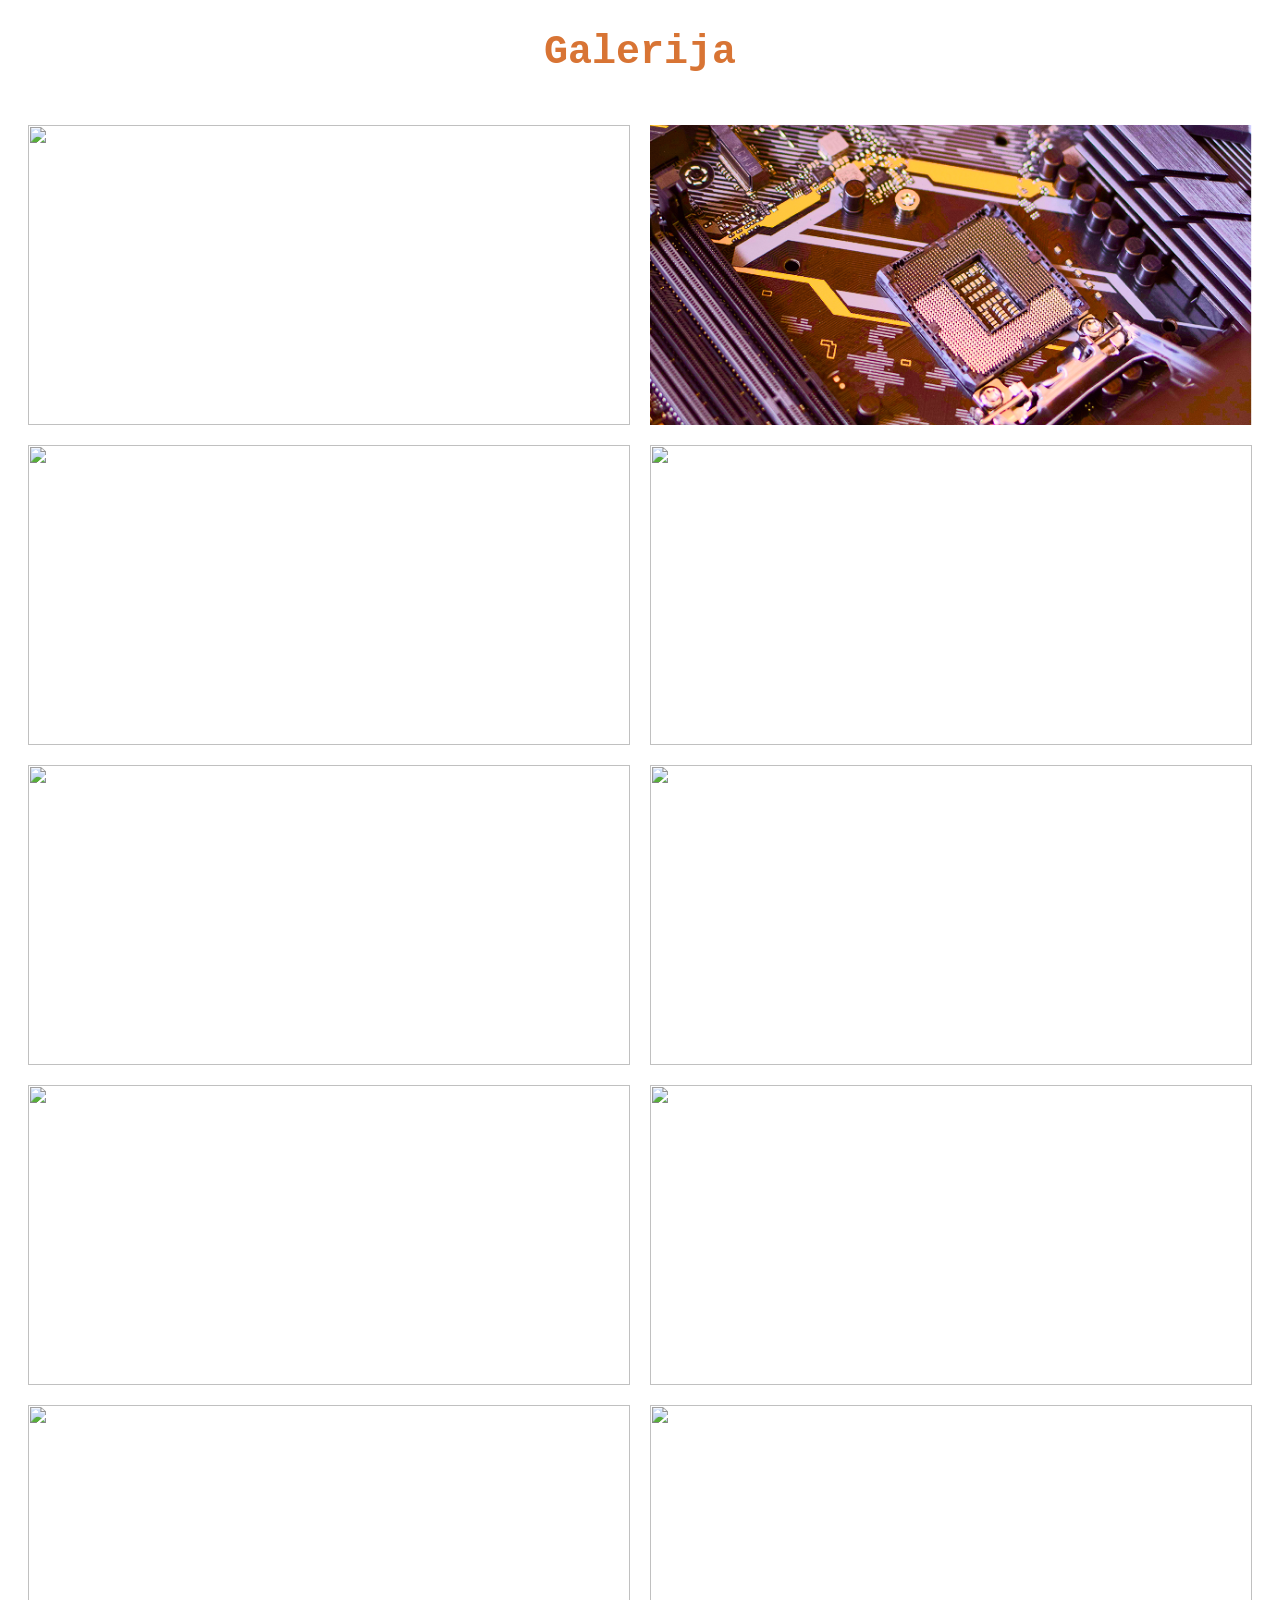
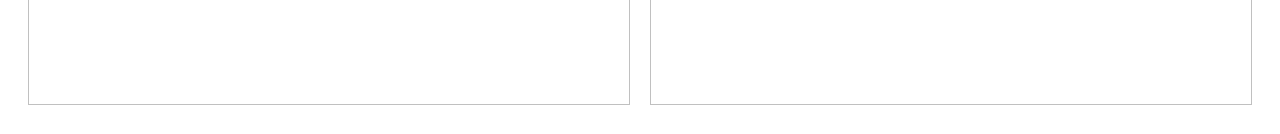
==== gallery.html @ e5f66e9d "Checkpoint before assistant change: Show more pictures in an easy to navigate and visually appealing" ====
<!DOCTYPE html>
<html>
<head>
  <meta charset="utf-8">
  <meta name="viewport" content="width=device-width">
  <title>Galerija</title>
  <link href="style.css" rel="stylesheet" type="text/css" />
</head>
<body>
  <h1 class="gallery-title">Galerija</h1>
  
  <div class="gallery">
    <div class="galerija-img">
      <img src="https://cdn.pixabay.com/photo/2014/12/29/15/36/business-582912_1280.jpg" >
    </div> 
    
    <div class="galerija-img">
      <img src="Default.jpg" alt="Computer">
    </div>
    
        <div class="galerija-img">
      <img src="https://cdn.pixabay.com/photo/2016/11/19/14/00/code-1839406_1280.jpg" >
        </div>
    
          <div class="galerija-img">
      <img src="https://cdn.pixabay.com/photo/2015/12/04/14/05/code-1076536_1280.jpg" >
    </div>
    
    <div class="galerija-img">
      <img src="https://media.istockphoto.com/id/2151295139/photo/professional-online-gamer-hand-fingers.jpg?s=2048x2048&w=is&k=20&c=ZoyDd30pW40sgpxtg-zFypggmSfv9554TWhzpuha5FE=" >
      </div>

    <div class="galerija-img">
      <img src="https://cdn.pixabay.com/photo/2015/07/17/22/43/student-849822_1280.jpg" >
       </div>

    <div class="galerija-img">
      <img src="https://cdn.pixabay.com/photo/2020/04/02/22/05/home-office-4996834_1280.jpg" >
       </div>
    
    <div class="galerija-img">
      <img src="https://cdn.pixabay.com/photo/2016/11/23/14/45/coding-1853305_1280.jpg" >
       </div>

    <div class="galerija-img">
      <img src="https://cdn.pixabay.com/photo/2016/11/23/00/32/woman-1851464_1280.jpg" >
       </div>

    <div class="galerija-img">
      <img src="https://cdn.pixabay.com/photo/2015/06/24/15/45/hands-820272_1280.jpg" >
       </div>



  </div>


  
</body>
</html>
---- style.css ----
.title {
    text-align: left; 
    margin-right: 30%;
    font-size:40px;
    font-family: "Anonymous Pro", monospace;
    font-weight: bold;
    color:#D87434;
    -webkit-text-stroke-width: 1px;
    -webkit-text-stroke-color: black;
}

h2{
    text-align: center;
    margin-right:40%;
    margin-bottom:20%;
    font-size:28px;
    font-family: "Anonymous Pro", monospace;
    color:#D87434;
}


.buttonbox {
    display: flex;
    justify-content: center;
    align-items: center;
    margin-top: 50px;
   
    
}

button {
    text-align: center;
    padding: 30px 40px;
    width: auto;
    cursor: pointer;
    border-radius: 12px;
    color:#ffffff;
    background-color:#EBAB72;
}



.moto {
    text-align: center;
    font-size:50px;
    padding: 10px 20px;
    width: auto;
    font-family: "Anonymous Pro", monospace;
    color:#4f3c30;
    margin-left: 700px;
    margin-right: 700px;
    margin-top:50px;
    }
}

.kontakti {
    text-align: left;
    font-size:60px;
    font-family: "Anonymous Pro", monospace;
}

.top {                                                                                                 
    text-align: center;
    font-size:60px;
    font-family: "Anonymous Pro", monospace;  
    color:#bf6731;
}

.under{
    text-align: left;
    font-size:30px;
    font-family: "Anonymous Pro", monospace;  
    color:#D87434;
}

img {
    width: 100%;
    height: 400px;
    object-fit: cover;
    margin: 0;
    padding: 0;
    display: block;
}                   

image{
    position: absolute;
    width: 200px;
    height: 270px;
    border-radius: 30px;
}

nav a {
    color: #000000;
    font-size: 18px;
    font-weight:bold;
    font-family: "Anonymous Pro", monospace;
    margin: 15px;
}

.logo {
    color: #000000;
    font-size:25px;
    font-weight: bold;
    font-family: "Anonymous Pro", monospace;
    margin-right: 40px;
}

nav {
    display: flex;
    justify-content: space-between;
    align-items: center;
    padding: 20px 40px;
    background-color: #feba90;
    border-radius: auto;
    opacity: 0.5;
}
.text {
    text-align: center;
    font-size:25px;
    margin-left: 700px;
    margin-right: 700px;
    margin-top:50px;
    margin-bottom:50px;
}

.gallery-title {
    text-align: center;
    font-size: 40px;
    color: #D87434;
    margin: 30px 0;
    font-family: "Anonymous Pro", monospace;
}

.gallery {
    display: grid;
    grid-template-columns: repeat(2, 1fr);
    gap: 20px;
    padding: 20px;
}



.galerija-img img  {
    width: 100%;
    height: 300px;
    object-fit: cover;
    transition: transform 0.3s ease;
}

.gallery-item img:hover {
    transform: scale(1.05);
}
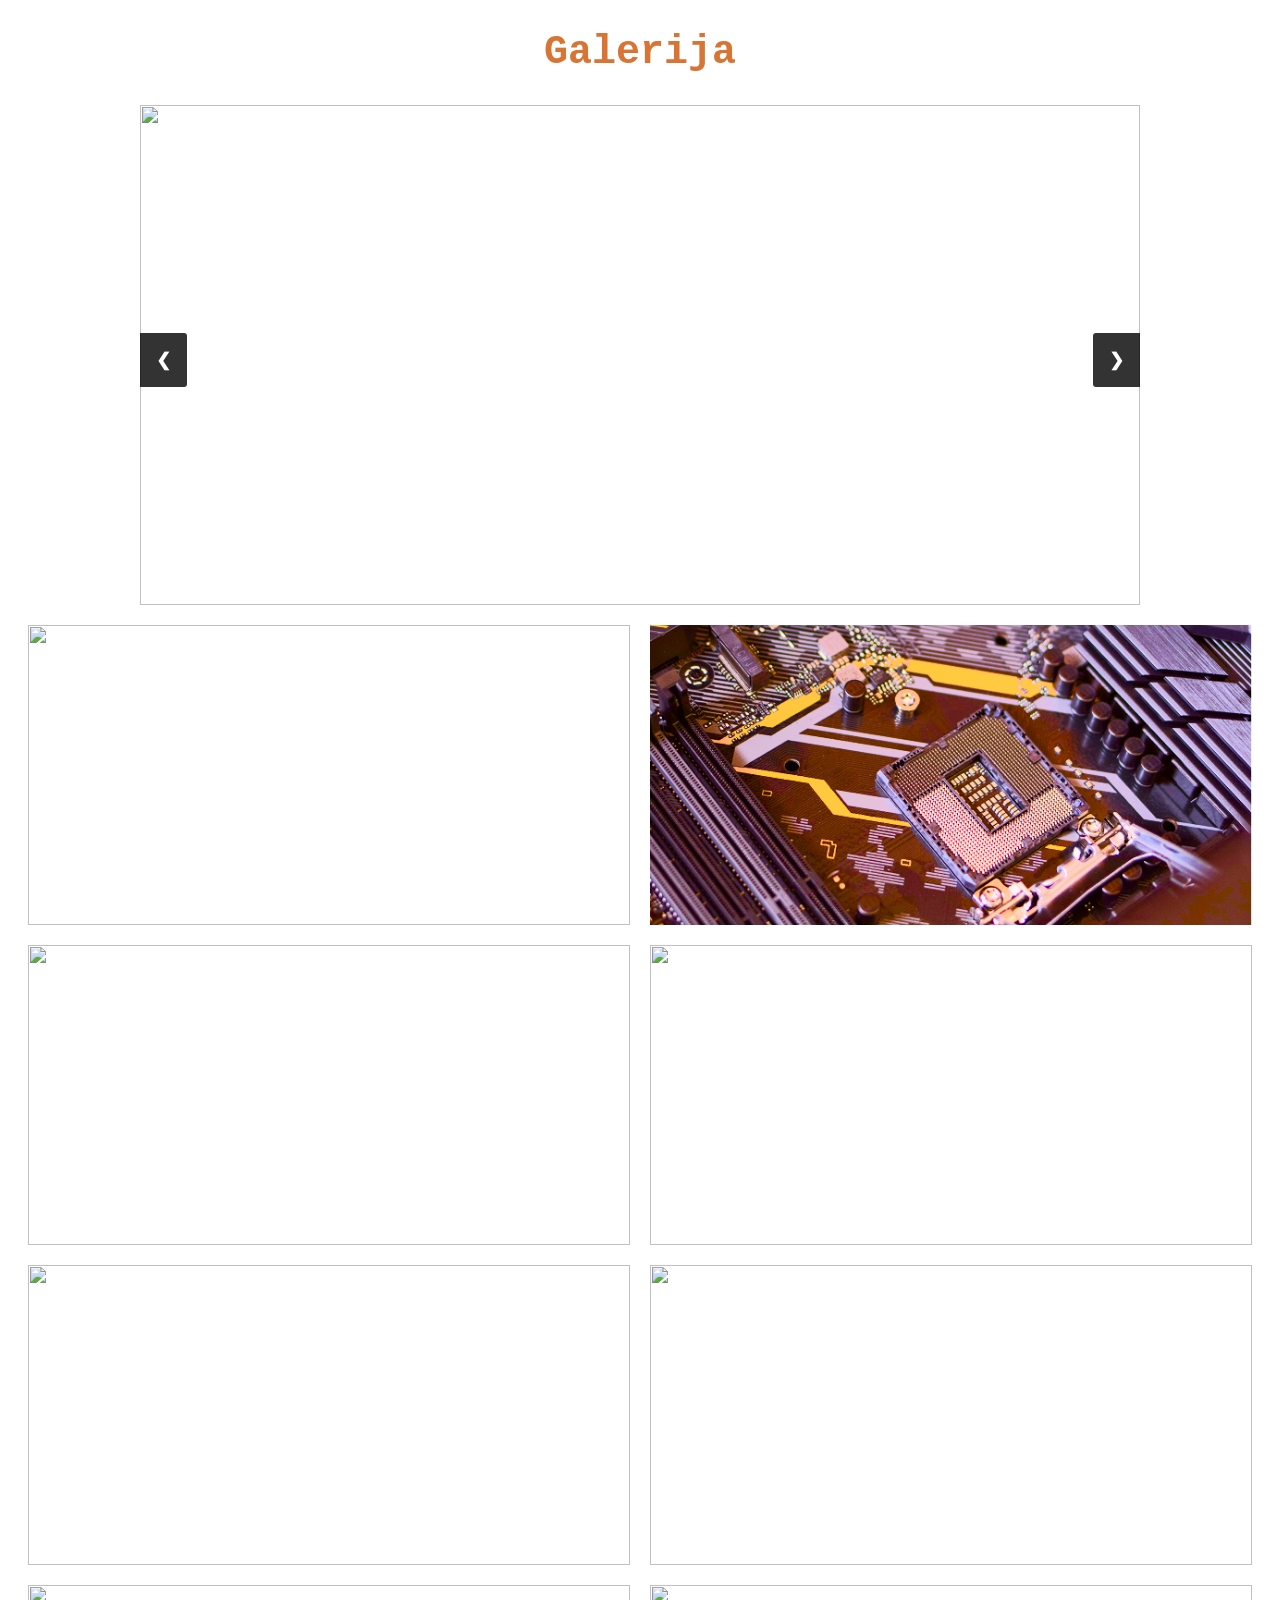
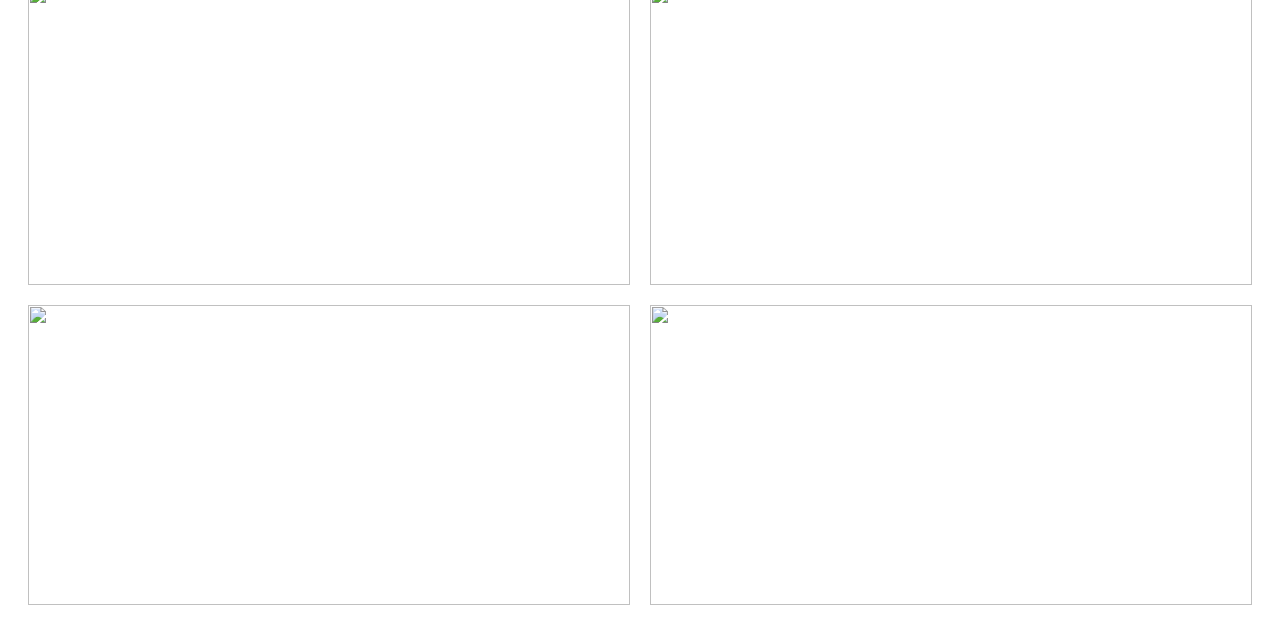
==== commit 10532bda: "Assistant checkpoint: Add image slideshow with navigation controls Assistant generated file changes:" ====
--- a/gallery.html
+++ b/gallery.html
@@ -9,6 +9,20 @@
 </head>
 <body>
   <h1 class="gallery-title">Galerija</h1>
+
+  <div class="slideshow-container">
+    <div class="slides fade">
+      <img src="https://cdn.pixabay.com/photo/2014/12/29/15/36/business-582912_1280.jpg">
+    </div>
+    <div class="slides fade">
+      <img src="Default.jpg">
+    </div>
+    <div class="slides fade">
+      <img src="https://cdn.pixabay.com/photo/2016/11/19/14/00/code-1839406_1280.jpg">
+    </div>
+    <a class="prev" onclick="changeSlide(-1)">❮</a>
+    <a class="next" onclick="changeSlide(1)">❯</a>
+  </div>
   
   <div class="gallery">
     <div class="galerija-img">
@@ -57,5 +71,6 @@
 
 
   
+<script src="script.js"></script>
 </body>
 </html>
--- a/style.css
+++ b/style.css
@@ -149,4 +149,55 @@
 
 .gallery-item img:hover {
     transform: scale(1.05);
+}
+
+.slideshow-container {
+    max-width: 1000px;
+    position: relative;
+    margin: auto;
+}
+
+.slides {
+    display: none;
+}
+
+.slides img {
+    width: 100%;
+    height: 500px;
+    object-fit: cover;
+}
+
+.prev, .next {
+    cursor: pointer;
+    position: absolute;
+    top: 50%;
+    width: auto;
+    padding: 16px;
+    margin-top: -22px;
+    color: white;
+    font-weight: bold;
+    font-size: 18px;
+    transition: 0.6s ease;
+    border-radius: 0 3px 3px 0;
+    user-select: none;
+    background-color: rgba(0,0,0,0.8);
+}
+
+.next {
+    right: 0;
+    border-radius: 3px 0 0 3px;
+}
+
+.prev:hover, .next:hover {
+    background-color: rgba(0,0,0,0.9);
+}
+
+.fade {
+    animation-name: fade;
+    animation-duration: 1.5s;
+}
+
+@keyframes fade {
+    from {opacity: .4} 
+    to {opacity: 1}
 }
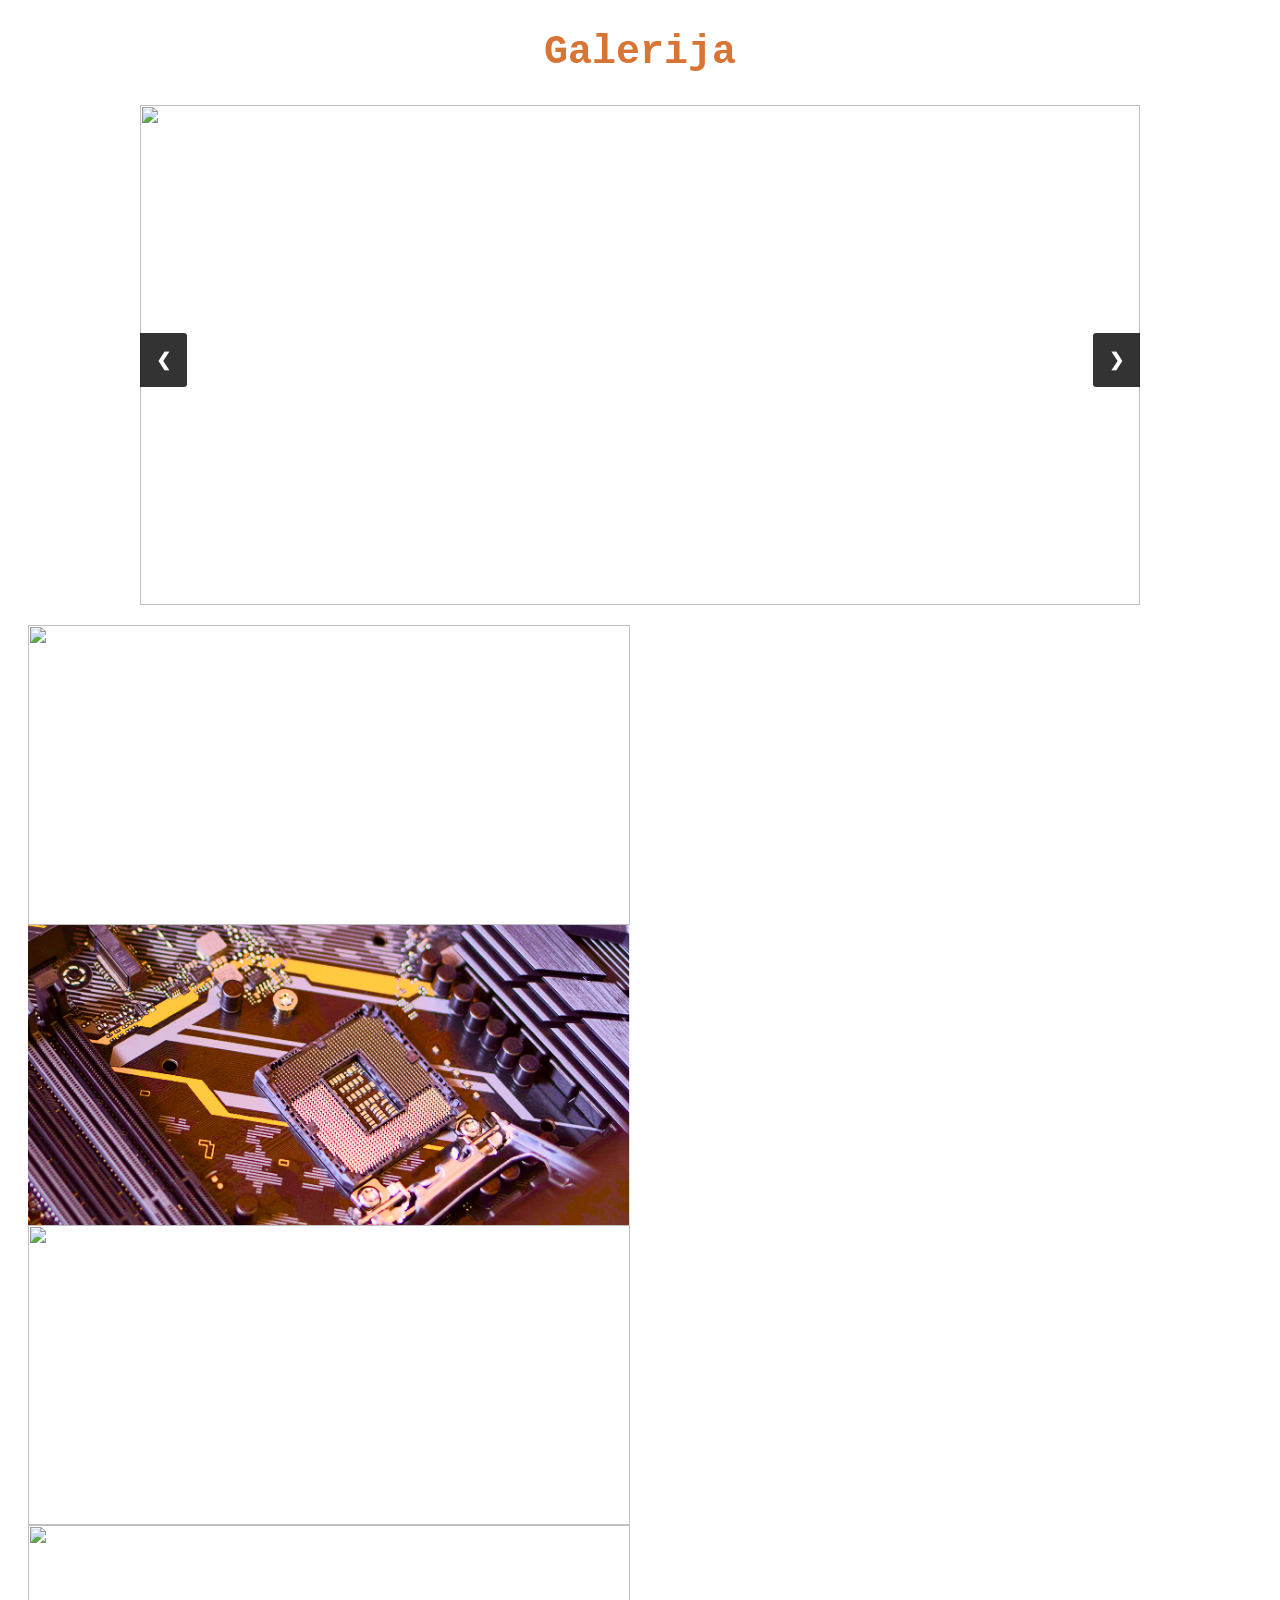
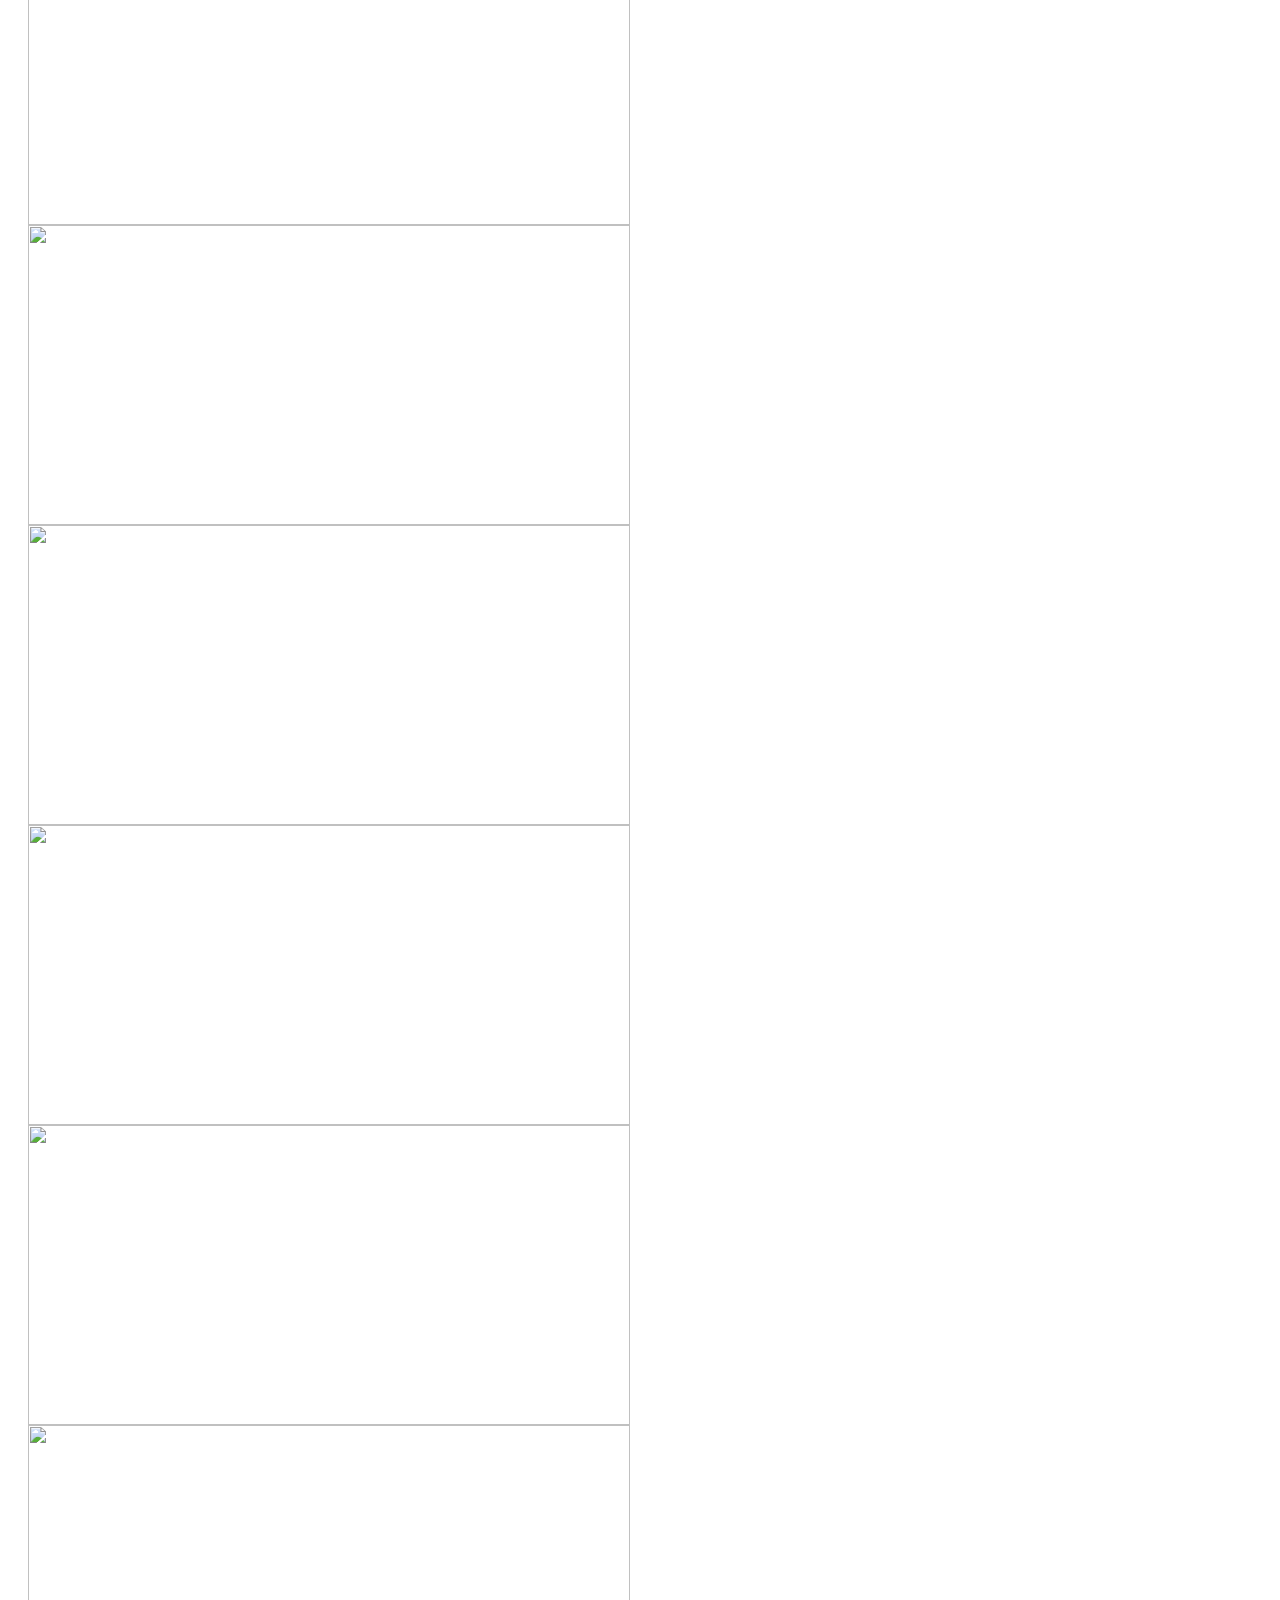
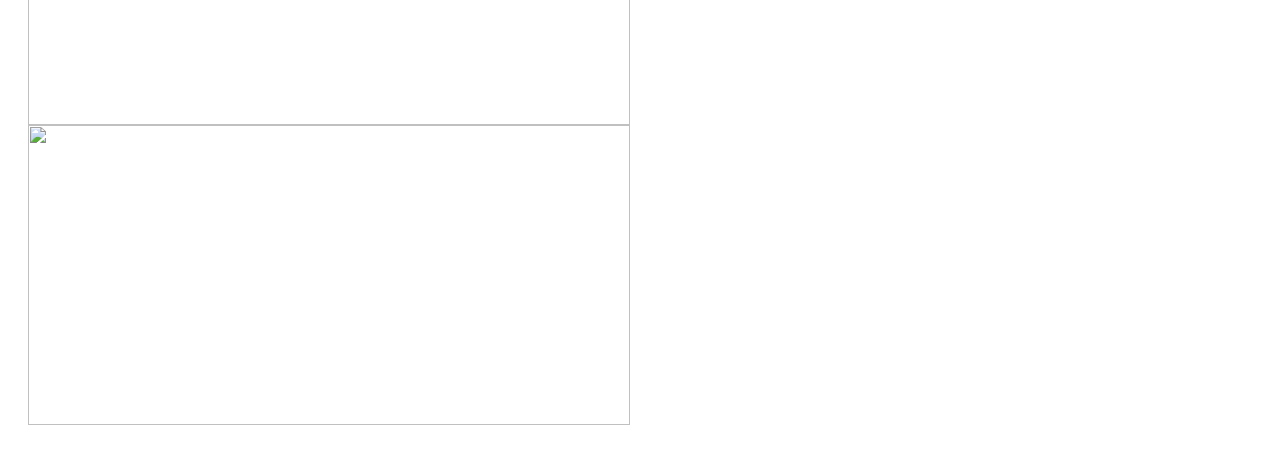
==== commit 00a72bd2: "Checkpoint before assistant change: Limit images to slideshow, preventing them from appearing elsewh" ====
--- a/gallery.html
+++ b/gallery.html
@@ -20,50 +20,62 @@
     <div class="slides fade">
       <img src="https://cdn.pixabay.com/photo/2016/11/19/14/00/code-1839406_1280.jpg">
     </div>
+    <div class="slides fade">
+      <img src="https://cdn.pixabay.com/photo/2015/12/04/14/05/code-1076536_1280.jpg">
+    </div>
+    <div class="slides fade">
+      <img src="https://media.istockphoto.com/id/2151295139/photo/professional-online-gamer-hand-fingers.jpg?s=2048x2048&w=is&k=20&c=ZoyDd30pW40sgpxtg-zFypggmSfv9554TWhzpuha5FE=">
+    </div>
+    <div class="slides fade">
+      <img src="https://cdn.pixabay.com/photo/2015/07/17/22/43/student-849822_1280.jpg">
+    </div>
+    <div class="slides fade">
+      <img src="https://cdn.pixabay.com/photo/2020/04/02/22/05/home-office-4996834_1280.jpg">
+    </div>
+    <div class="slides fade">
+      <img src="https://cdn.pixabay.com/photo/2016/11/23/14/45/coding-1853305_1280.jpg">
+    </div>
+    <div class="slides fade">
+      <img src="https://cdn.pixabay.com/photo/2016/11/23/00/32/woman-1851464_1280.jpg">
+    </div>
+    <div class="slides fade">
+      <img src="https://cdn.pixabay.com/photo/2015/06/24/15/45/hands-820272_1280.jpg">
+    </div>
     <a class="prev" onclick="changeSlide(-1)">❮</a>
     <a class="next" onclick="changeSlide(1)">❯</a>
   </div>
-  
+
   <div class="gallery">
     <div class="galerija-img">
       <img src="https://cdn.pixabay.com/photo/2014/12/29/15/36/business-582912_1280.jpg" >
-    </div> 
+      <img src="Default.jpg" alt="Computer">
+      <img src="https://cdn.pixabay.com/photo/2016/11/19/14/00/code-1839406_1280.jpg" >
+      <img src="https://cdn.pixabay.com/photo/2015/12/04/14/05/code-1076536_1280.jpg" >
+  
+
     
-    <div class="galerija-img">
-      <img src="Default.jpg" alt="Computer">
-    </div>
+      <img src="https://media.istockphoto.com/id/2151295139/photo/professional-online-gamer-hand-fingers.jpg?s=2048x2048&w=is&k=20&c=ZoyDd30pW40sgpxtg-zFypggmSfv9554TWhzpuha5FE=" >
     
-        <div class="galerija-img">
-      <img src="https://cdn.pixabay.com/photo/2016/11/19/14/00/code-1839406_1280.jpg" >
-        </div>
+
+   
+      <img src="https://cdn.pixabay.com/photo/2015/07/17/22/43/student-849822_1280.jpg" >
     
-          <div class="galerija-img">
-      <img src="https://cdn.pixabay.com/photo/2015/12/04/14/05/code-1076536_1280.jpg" >
-    </div>
+
+   
+      <img src="https://cdn.pixabay.com/photo/2020/04/02/22/05/home-office-4996834_1280.jpg" >
+       
+
+   
+      <img src="https://cdn.pixabay.com/photo/2016/11/23/14/45/coding-1853305_1280.jpg" >
+      
+
     
-    <div class="galerija-img">
-      <img src="https://media.istockphoto.com/id/2151295139/photo/professional-online-gamer-hand-fingers.jpg?s=2048x2048&w=is&k=20&c=ZoyDd30pW40sgpxtg-zFypggmSfv9554TWhzpuha5FE=" >
-      </div>
+      <img src="https://cdn.pixabay.com/photo/2016/11/23/00/32/woman-1851464_1280.jpg" >
+      
 
-    <div class="galerija-img">
-      <img src="https://cdn.pixabay.com/photo/2015/07/17/22/43/student-849822_1280.jpg" >
-       </div>
-
-    <div class="galerija-img">
-      <img src="https://cdn.pixabay.com/photo/2020/04/02/22/05/home-office-4996834_1280.jpg" >
-       </div>
     
-    <div class="galerija-img">
-      <img src="https://cdn.pixabay.com/photo/2016/11/23/14/45/coding-1853305_1280.jpg" >
-       </div>
-
-    <div class="galerija-img">
-      <img src="https://cdn.pixabay.com/photo/2016/11/23/00/32/woman-1851464_1280.jpg" >
-       </div>
-
-    <div class="galerija-img">
       <img src="https://cdn.pixabay.com/photo/2015/06/24/15/45/hands-820272_1280.jpg" >
-       </div>
+      
 
 
 
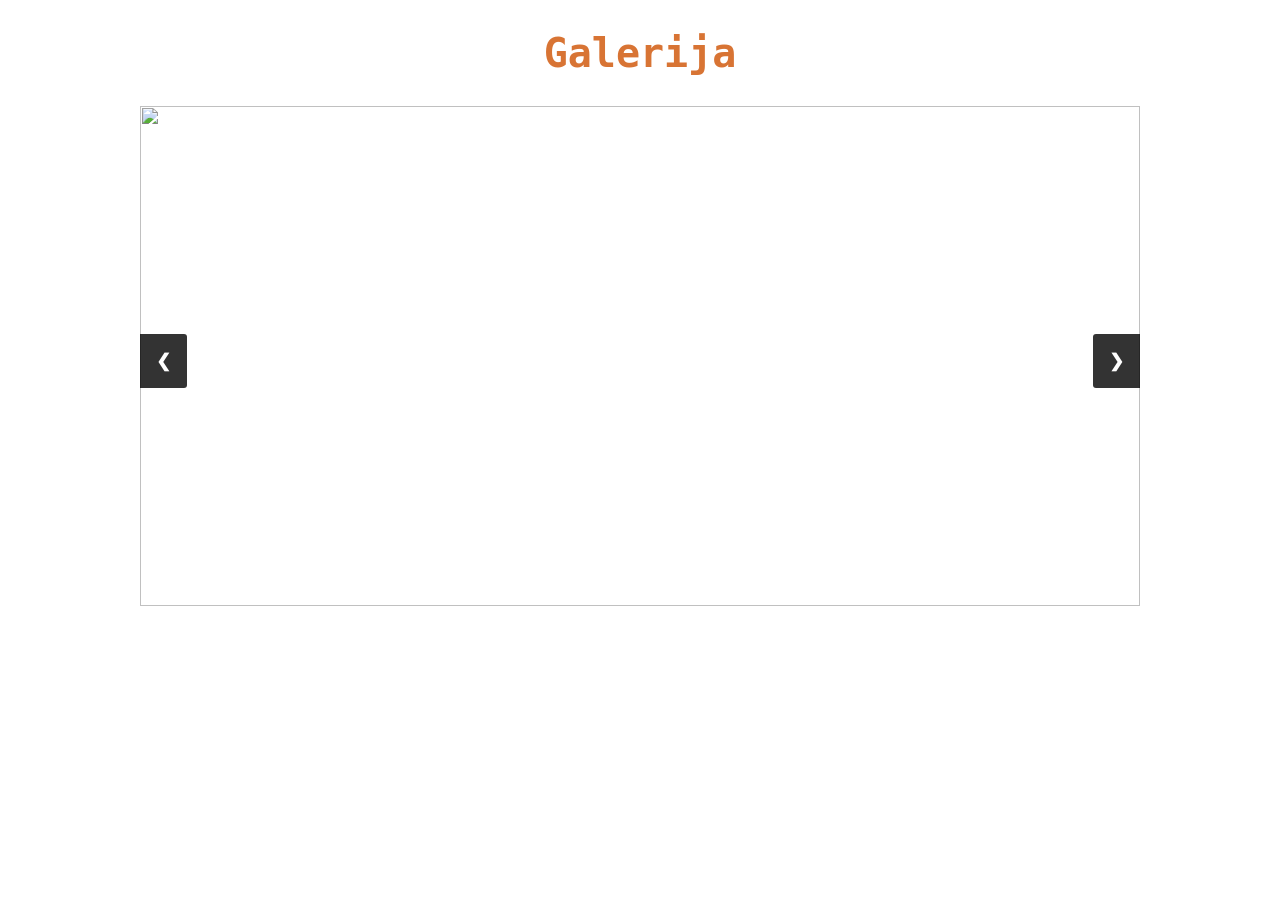
==== commit ae612370: "Assistant checkpoint: Remove grid gallery, keep only slideshow Assistant generated file changes: - g" ====
--- a/gallery.html
+++ b/gallery.html
@@ -45,44 +45,6 @@
     <a class="next" onclick="changeSlide(1)">❯</a>
   </div>
 
-  <div class="gallery">
-    <div class="galerija-img">
-      <img src="https://cdn.pixabay.com/photo/2014/12/29/15/36/business-582912_1280.jpg" >
-      <img src="Default.jpg" alt="Computer">
-      <img src="https://cdn.pixabay.com/photo/2016/11/19/14/00/code-1839406_1280.jpg" >
-      <img src="https://cdn.pixabay.com/photo/2015/12/04/14/05/code-1076536_1280.jpg" >
-  
-
-    
-      <img src="https://media.istockphoto.com/id/2151295139/photo/professional-online-gamer-hand-fingers.jpg?s=2048x2048&w=is&k=20&c=ZoyDd30pW40sgpxtg-zFypggmSfv9554TWhzpuha5FE=" >
-    
-
-   
-      <img src="https://cdn.pixabay.com/photo/2015/07/17/22/43/student-849822_1280.jpg" >
-    
-
-   
-      <img src="https://cdn.pixabay.com/photo/2020/04/02/22/05/home-office-4996834_1280.jpg" >
-       
-
-   
-      <img src="https://cdn.pixabay.com/photo/2016/11/23/14/45/coding-1853305_1280.jpg" >
-      
-
-    
-      <img src="https://cdn.pixabay.com/photo/2016/11/23/00/32/woman-1851464_1280.jpg" >
-      
-
-    
-      <img src="https://cdn.pixabay.com/photo/2015/06/24/15/45/hands-820272_1280.jpg" >
-      
-
-
-
-  </div>
-
-
-  
 <script src="script.js"></script>
 </body>
 </html>
--- a/style.css
+++ b/style.css
@@ -131,25 +131,7 @@
     font-family: "Anonymous Pro", monospace;
 }
 
-.gallery {
-    display: grid;
-    grid-template-columns: repeat(2, 1fr);
-    gap: 20px;
-    padding: 20px;
-}
 
-
-
-.galerija-img img  {
-    width: 100%;
-    height: 300px;
-    object-fit: cover;
-    transition: transform 0.3s ease;
-}
-
-.gallery-item img:hover {
-    transform: scale(1.05);
-}
 
 .slideshow-container {
     max-width: 1000px;
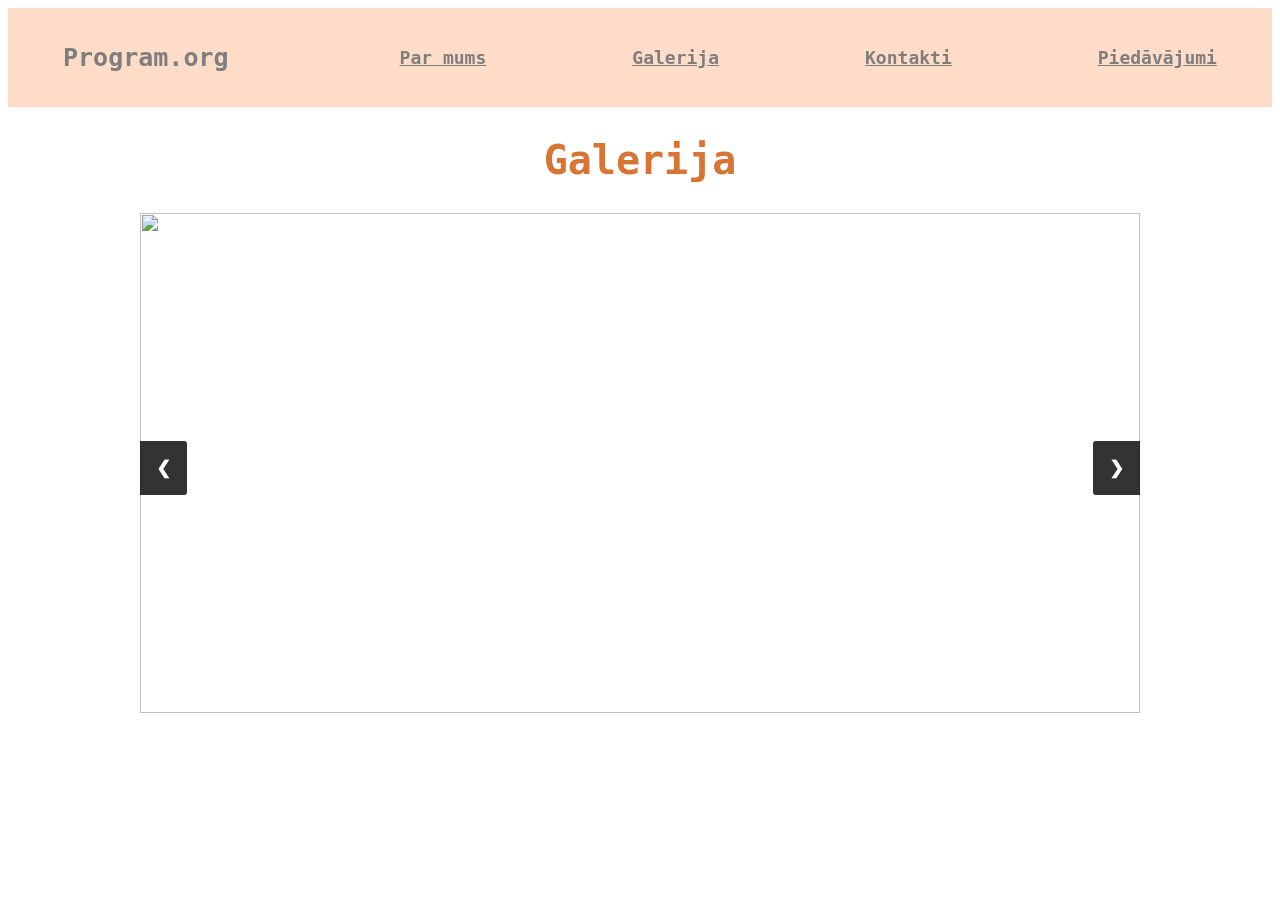
==== commit c829b927: "Assistant checkpoint: Fix slideshow functionality and navigation Assistant generated file changes: -" ====
--- a/gallery.html
+++ b/gallery.html
@@ -8,6 +8,15 @@
   <link href="style.css" rel="stylesheet" type="text/css" />
 </head>
 <body>
+  <header>
+    <nav>
+      <a class="logo">Program.org</a>
+      <a href="par mums.html" class="nav">Par mums</a>
+      <a href="gallery.html" class="nav">Galerija</a>
+      <a href="kontakti.html" class="nav">Kontakti</a>
+      <a href="piedavajumi.html" class="nav">Piedāvājumi</a>
+    </nav>
+  </header>
   <h1 class="gallery-title">Galerija</h1>
 
   <div class="slideshow-container">
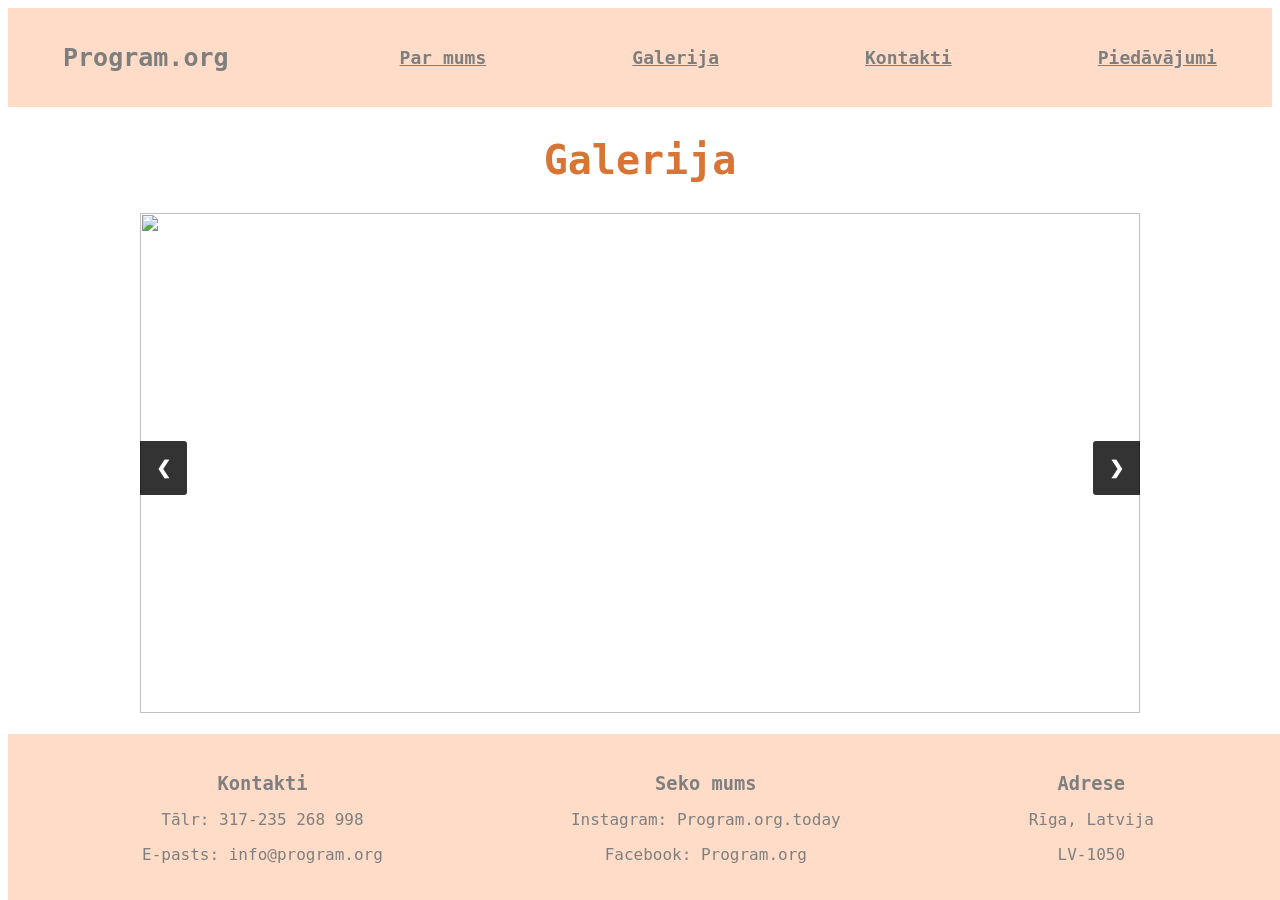
==== commit 9d4a0725: "Checkpoint before assistant change: Add contact information and navigation to all pages for easy acc" ====
--- a/gallery.html
+++ b/gallery.html
@@ -56,4 +56,23 @@
 
 <script src="script.js"></script>
 </body>
+  <footer>
+      <div class="footer-content">
+          <div class="footer-section">
+              <h3>Kontakti</h3>
+              <p>Tālr: 317-235 268 998</p>
+              <p>E-pasts: info@program.org</p>
+          </div>
+          <div class="footer-section">
+              <h3>Seko mums</h3>
+              <p>Instagram: Program.org.today</p>
+              <p>Facebook: Program.org</p>
+          </div>
+          <div class="footer-section">
+              <h3>Adrese</h3>
+              <p>Rīga, Latvija</p>
+              <p>LV-1050</p>
+          </div>
+      </div>
+  </footer>
 </html>
--- a/style.css
+++ b/style.css
@@ -1,19 +1,21 @@
 .title {
-    text-align: left; 
-    margin-right: 30%;
-    font-size:40px;
-    font-family: "Anonymous Pro", monospace;
-    font-weight: bold;
-    color:#D87434;
-    -webkit-text-stroke-width: 1px;
-    -webkit-text-stroke-color: black;
+    text-align: center;
+    font-size:25px;
+    margin-left: 700px;
+    margin-right: 700px;
+    margin-top:50px;
+    margin-bottom:50px;
+    font-family: "Anonymous Pro", monospace;
+    color:#D87434;
 }
 
 h2{
     text-align: center;
-    margin-right:40%;
-    margin-bottom:20%;
-    font-size:28px;
+    font-size:25px;
+    margin-left: 700px;
+    margin-right: 700px;
+    margin-top:50px;
+    margin-bottom:50px;
     font-family: "Anonymous Pro", monospace;
     color:#D87434;
 }
@@ -54,9 +56,14 @@
 }
 
 .kontakti {
-    text-align: left;
-    font-size:60px;
-    font-family: "Anonymous Pro", monospace;
+    text-align: center;
+    font-size:25px;
+    margin-left: 700px;
+    margin-right: 700px;
+    margin-top:50px;
+    margin-bottom:50px;
+    font-family: "Anonymous Pro", monospace;
+    color:#D87434;
 }
 
 .top {                                                                                                 
@@ -67,9 +74,13 @@
 }
 
 .under{
-    text-align: left;
-    font-size:30px;
-    font-family: "Anonymous Pro", monospace;  
+    text-align: center;
+    font-size:25px;
+    margin-left: 700px;
+    margin-right: 700px;
+    margin-top:50px;
+    margin-bottom:50px;
+    font-family: "Anonymous Pro", monospace;
     color:#D87434;
 }
 
@@ -182,4 +193,33 @@
 @keyframes fade {
     from {opacity: .4} 
     to {opacity: 1}
+}
+
+footer {
+    background-color: #feba90;
+    color: #000000;
+    padding: 20px 0;
+    text-align: center;
+    position: fixed;
+    bottom: 0;
+    width: 100%;
+    opacity: 0.5;
+}
+
+.footer-content {
+    display: flex;
+    justify-content: space-around;
+    align-items: center;
+    max-width: 1200px;
+    margin: 0 auto;
+    font-family: "Anonymous Pro", monospace;
+}
+
+.footer-section {
+    margin: 0 20px;
+}
+
+.footer-section h3 {
+    margin-bottom: 10px;
+    font-weight: bold;
 }
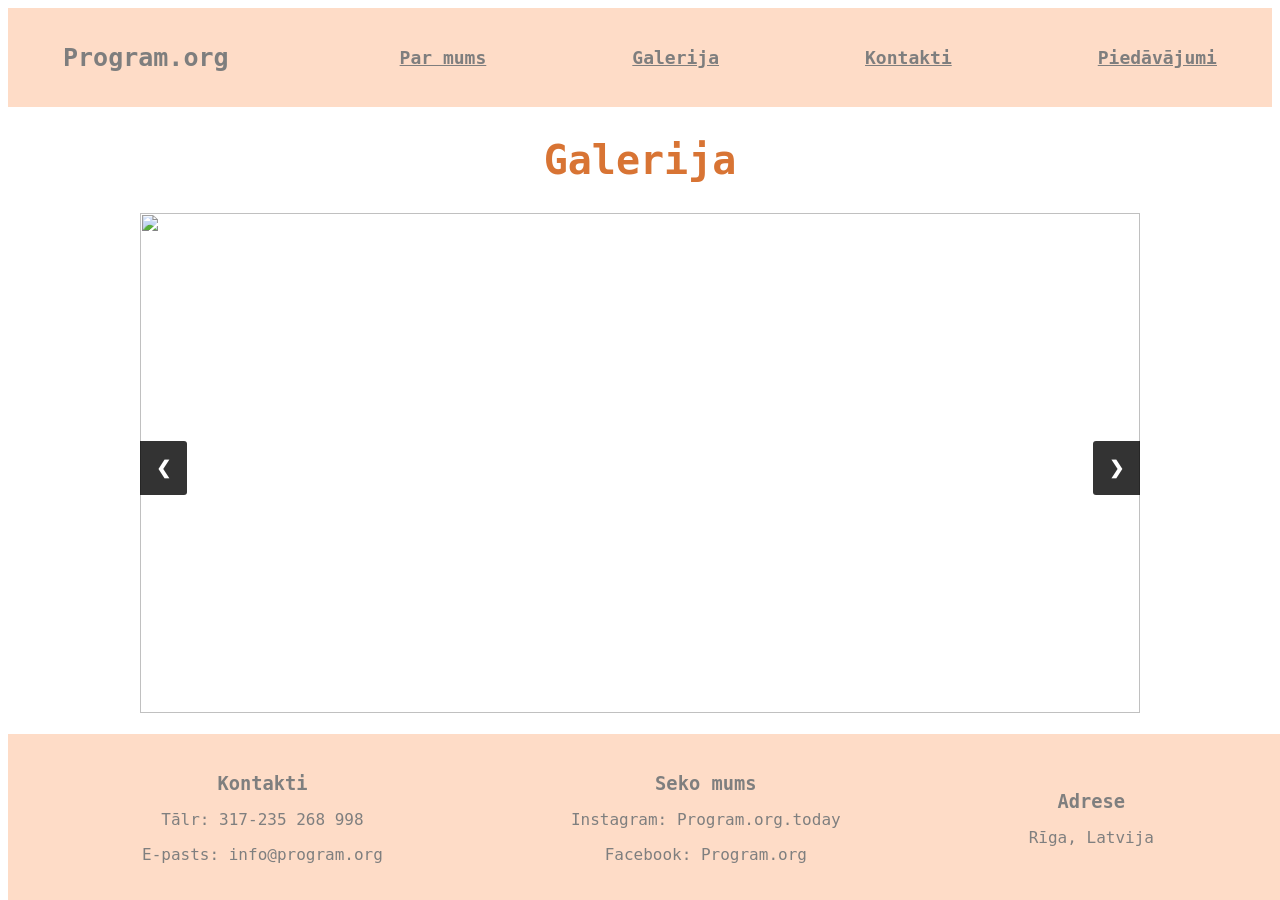
==== commit d7614b81: "oijiom" ====
--- a/gallery.html
+++ b/gallery.html
@@ -71,7 +71,7 @@
           <div class="footer-section">
               <h3>Adrese</h3>
               <p>Rīga, Latvija</p>
-              <p>LV-1050</p>
+              
           </div>
       </div>
   </footer>
--- a/style.css
+++ b/style.css
@@ -127,6 +127,7 @@
 }
 .text {
     text-align: center;
+    font-family: "Anonymous Pro", monospace;
     font-size:25px;
     margin-left: 700px;
     margin-right: 700px;
@@ -222,4 +223,49 @@
 .footer-section h3 {
     margin-bottom: 10px;
     font-weight: bold;
-}+}
+
+.contact-container {
+    max-width: 800px;
+    margin: 50px auto;
+    padding: 20px;
+    text-align: center;
+}
+
+.contact-title {
+    color: #D87434;
+    font-size: 40px;
+    margin-bottom: 40px;
+    font-family: "Anonymous Pro", monospace;
+}
+
+.contact-info {
+    display: grid;
+    grid-template-columns: repeat(2, 1fr);
+    gap: 30px;
+    margin: 0 auto;
+    max-width: 600px;
+}
+
+.contact-item {
+    display: flex;
+    align-items: center;
+    justify-content: center;
+    padding: 20px;
+    background-color: #feba90;
+    border-radius: 10px;
+    opacity: 0.8;
+    transition: all 0.3s ease;
+}
+
+.contact-item:hover {
+    opacity: 1;
+    transform: translateY(-5px);
+}
+
+.contact-item i {
+    font-size: 24px;
+    margin-right: 15px;
+    color: #D87434;
+}
+
